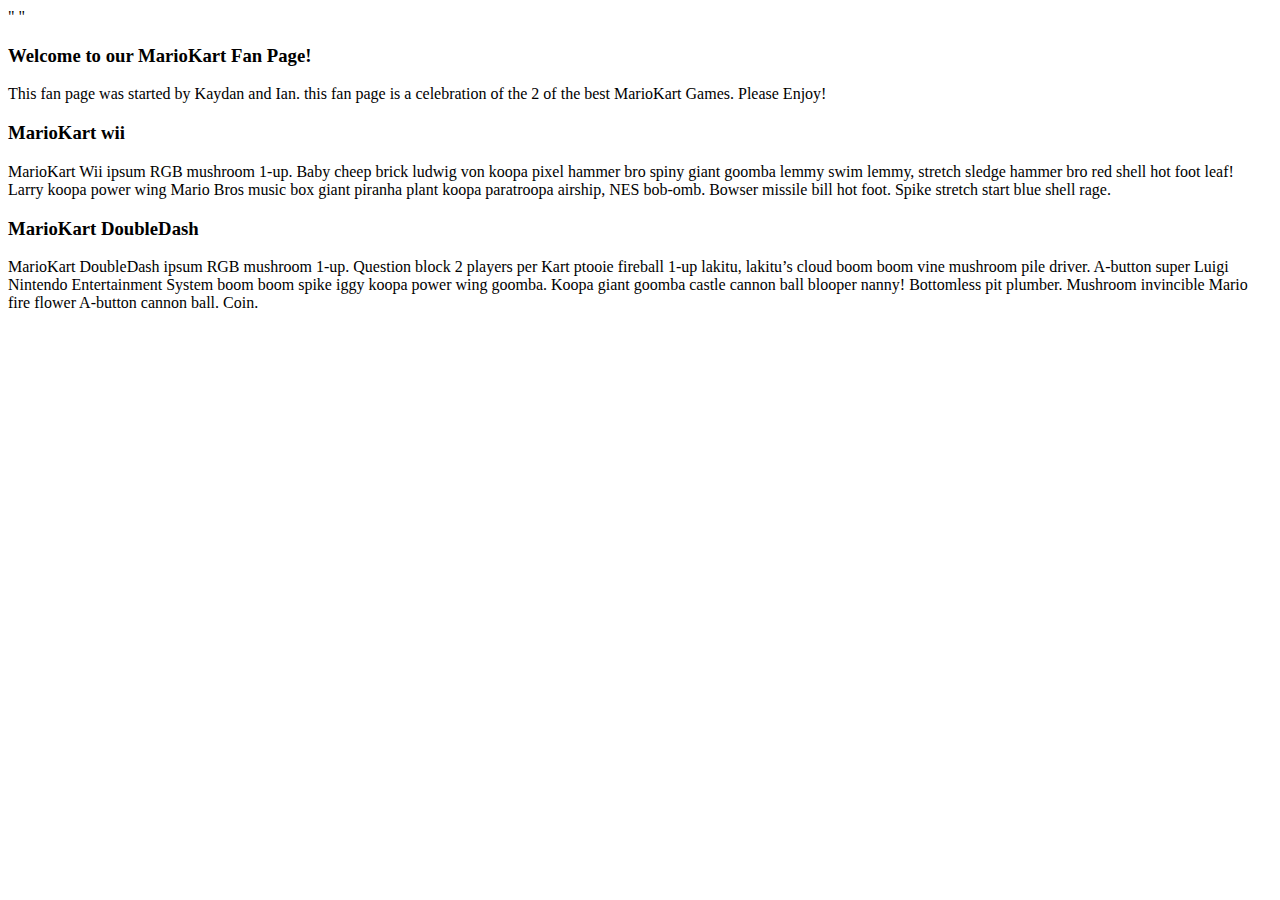
==== index.html @ 07ebd01a "MPushing the rough draft of the main Content" ====
<!DOCTYPE html>
"<html lang="en">
"<head>
  <meta charset="UTF-8">
  <meta http-equiv="X-UA-Compatible" content="IE=edge">
  <meta name="viewport" content="width=device-width, initial-scale=1.0">
  <title>Home Page</title>
  <link rel="stylesheet" href="css/maincontent.css">
</head>
<body>
  <div class="main">
    <div class="intro">
      <div class="mainImage"></div>

      <div class="textMain">
        <h3>Welcome to our MarioKart Fan Page!</h3>
        <p>This fan page was started by Kaydan and Ian. this fan page is a celebration of the 2 of the best MarioKart Games. Please Enjoy!</p>
      </div>
    </div>


    <div class="wii">
        <div class="wiiImage"></div>

        <div class="textWii">
          <h3>MarioKart wii</h3>
          <p>MarioKart Wii ipsum RGB mushroom 1-up. Baby cheep brick ludwig von koopa pixel hammer bro spiny giant goomba lemmy swim lemmy, stretch sledge hammer bro red shell hot foot leaf! Larry koopa power wing Mario Bros music box giant piranha plant koopa paratroopa airship, NES bob-omb. Bowser missile bill hot foot. Spike stretch start blue shell rage.</p>
        </div>  
    </div>

    <div class="doubledash">
        <div class="doubledashImage"></div>

        <div class="textDoubledash">
          <h3>MarioKart DoubleDash</h3>
          <p>MarioKart DoubleDash ipsum RGB mushroom 1-up. Question block 2 players per Kart ptooie fireball 1-up lakitu, lakitu’s cloud boom boom vine mushroom pile driver. A-button super Luigi Nintendo Entertainment System boom boom spike iggy koopa power wing goomba. Koopa giant goomba castle cannon ball blooper nanny! Bottomless pit plumber. Mushroom invincible Mario fire flower A-button cannon ball. Coin.</p>
        </div>
      </div>

  </div>
  
</body>
</html>
---- css/maincontent.css ----
.mainImage {
  background-image: url(../images/main.jpeg);
}

/*# sourceMappingURL=maincontent.css.map */
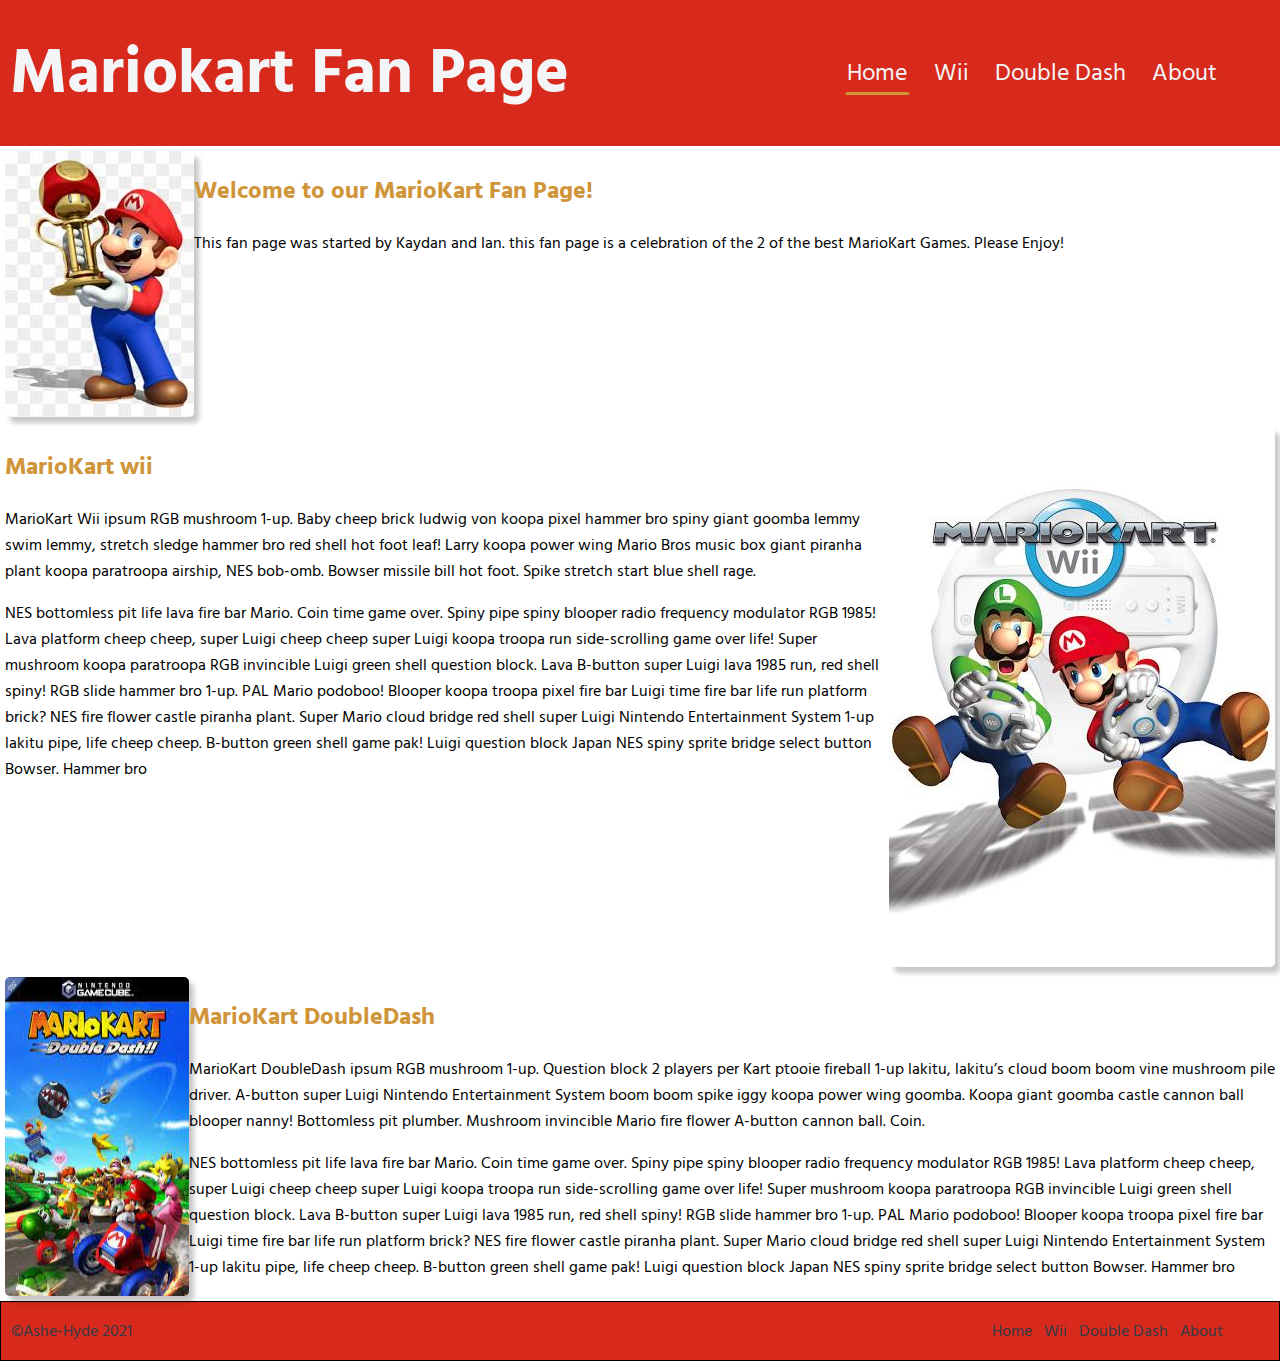
==== commit fdb706d9: "first changes" ====
--- a/index.html
+++ b/index.html
@@ -1,43 +1,108 @@
 <!DOCTYPE html>
-"<html lang="en">
-"<head>
+<html lang="en">
+<head>
   <meta charset="UTF-8">
   <meta http-equiv="X-UA-Compatible" content="IE=edge">
   <meta name="viewport" content="width=device-width, initial-scale=1.0">
   <title>Home Page</title>
-  <link rel="stylesheet" href="css/maincontent.css">
+
+  <link rel="preconnect" href="https://fonts.googleapis.com">
+  <link rel="preconnect" href="https://fonts.gstatic.com" crossorigin>
+  <link href="https://fonts.googleapis.com/css2?family=Hind+Siliguri:wght@300;400;700&display=swap" rel="stylesheet"> 
+
+  <link rel="stylesheet" href="css/mainStyles.css">
+  <link rel="stylesheet" href="css/mainContent.css">
 </head>
 <body>
+  <div class="head">
+    <div class="headText">
+      <h1><a href="index.html">Mariokart Fan Page</a></h1>
+    </div>
+    
+    <div class="nav">
+      <a href="index.html" id="active">Home</a>
+      <a href="wii.html">Wii</a>
+      <a href="doubledash.html">Double Dash</a>
+      <a href="#">About</a>
+    </div>
+  </div>
+
   <div class="main">
     <div class="intro">
-      <div class="mainImage"></div>
+      <img src="images/main.jpeg">
 
       <div class="textMain">
-        <h3>Welcome to our MarioKart Fan Page!</h3>
+        <h2>Welcome to our MarioKart Fan Page!</h2>
         <p>This fan page was started by Kaydan and Ian. this fan page is a celebration of the 2 of the best MarioKart Games. Please Enjoy!</p>
       </div>
     </div>
 
 
     <div class="wii">
-        <div class="wiiImage"></div>
+        <img src="images/wii.jpg">
 
         <div class="textWii">
-          <h3>MarioKart wii</h3>
-          <p>MarioKart Wii ipsum RGB mushroom 1-up. Baby cheep brick ludwig von koopa pixel hammer bro spiny giant goomba lemmy swim lemmy, stretch sledge hammer bro red shell hot foot leaf! Larry koopa power wing Mario Bros music box giant piranha plant koopa paratroopa airship, NES bob-omb. Bowser missile bill hot foot. Spike stretch start blue shell rage.</p>
+          <h2>MarioKart wii</h2>
+          <p>
+            MarioKart Wii ipsum RGB mushroom 1-up. Baby cheep brick ludwig von koopa pixel hammer bro spiny giant goomba lemmy
+            swim lemmy, stretch sledge hammer bro red shell hot foot leaf! Larry koopa power wing Mario Bros music box giant
+            piranha plant koopa paratroopa airship, NES bob-omb. Bowser missile bill hot foot. Spike stretch start blue shell
+            rage.
+          </p>
+          
+          <p>
+              NES bottomless pit life lava fire bar Mario. Coin time game over. Spiny pipe spiny blooper radio frequency modulator RGB
+              1985! Lava platform cheep cheep, super Luigi cheep cheep super Luigi koopa troopa run side-scrolling game over life!
+              Super mushroom koopa paratroopa RGB invincible Luigi green shell question block. Lava B-button super Luigi lava 1985
+              run, red shell spiny!
+              RGB slide hammer bro 1-up. PAL Mario podoboo! Blooper koopa troopa pixel fire bar Luigi time fire bar life run platform
+              brick? NES fire flower castle piranha plant. Super Mario cloud bridge red shell super Luigi Nintendo Entertainment
+              System 1-up lakitu pipe, life cheep cheep. B-button green shell game pak! Luigi question block Japan NES spiny sprite
+              bridge select button Bowser. Hammer bro
+          </p>
+
         </div>  
     </div>
 
     <div class="doubledash">
-        <div class="doubledashImage"></div>
+        <img src="images/doubledash.jpeg">
 
         <div class="textDoubledash">
-          <h3>MarioKart DoubleDash</h3>
-          <p>MarioKart DoubleDash ipsum RGB mushroom 1-up. Question block 2 players per Kart ptooie fireball 1-up lakitu, lakitu’s cloud boom boom vine mushroom pile driver. A-button super Luigi Nintendo Entertainment System boom boom spike iggy koopa power wing goomba. Koopa giant goomba castle cannon ball blooper nanny! Bottomless pit plumber. Mushroom invincible Mario fire flower A-button cannon ball. Coin.</p>
+          <h2>MarioKart DoubleDash</h2>
+          <p>
+            MarioKart DoubleDash ipsum RGB mushroom 1-up. Question block 2 players per Kart ptooie fireball 1-up lakitu, lakitu’s
+            cloud boom boom vine mushroom pile driver. A-button super Luigi Nintendo Entertainment System boom boom spike iggy
+            koopa power wing goomba. Koopa giant goomba castle cannon ball blooper nanny! Bottomless pit plumber. Mushroom
+            invincible Mario fire flower A-button cannon ball. Coin.
+          </p>
+          
+          <p>
+              NES bottomless pit life lava fire bar Mario. Coin time game over. Spiny pipe spiny blooper radio frequency modulator RGB
+              1985! Lava platform cheep cheep, super Luigi cheep cheep super Luigi koopa troopa run side-scrolling game over life!
+              Super mushroom koopa paratroopa RGB invincible Luigi green shell question block. Lava B-button super Luigi lava 1985
+              run, red shell spiny!
+              RGB slide hammer bro 1-up. PAL Mario podoboo! Blooper koopa troopa pixel fire bar Luigi time fire bar life run platform
+              brick? NES fire flower castle piranha plant. Super Mario cloud bridge red shell super Luigi Nintendo Entertainment
+              System 1-up lakitu pipe, life cheep cheep. B-button green shell game pak! Luigi question block Japan NES spiny sprite
+              bridge select button Bowser. Hammer bro
+          </p>
+        
         </div>
       </div>
 
   </div>
-  
+
+  <div class="foot">
+    <div class="footText">
+      <p>&copy;Ashe-Hyde 2021</p>
+    </div>
+
+    <div class="nav">
+      <a href="index.html" id="active">Home</a>
+      <a href="wii.html">Wii</a>
+      <a href="doubledash.html">Double Dash</a>
+      <a href="#">About</a>
+    </div>
+  </div>
 </body>
 </html>--- a/css/mainStyles.css
+++ b/css/mainStyles.css
@@ -0,0 +1,65 @@
+body {
+  height: auto;
+  width: 100%;
+  margin: 0;
+  padding: 0;
+  font-family: "Hind Siliguri", sans-serif;
+}
+
+body .foot, body .head {
+  display: flex;
+  align-items: center;
+  justify-content: space-between;
+  padding: 0px 10px;
+  background-color: #D72A1D;
+}
+
+body .foot .nav, body .head .nav {
+  display: flex;
+  margin-right: 40px;
+  font-size: 1.5em;
+}
+
+body .head .headText {
+  display: flex;
+}
+body .head .headText a {
+  text-decoration: none;
+  color: #F4F5F6;
+  font-size: 2em;
+}
+body .head .nav a {
+  margin: 10px;
+  text-decoration: none;
+  color: #F4F5F6;
+  border: 3px solid transparent;
+  border-radius: 3px;
+  transition: 0.5s ease-in-out;
+}
+body .head .nav a:hover {
+  color: #D09439;
+  border-bottom: 3px solid #D09439;
+}
+body .head .nav #active {
+  border-bottom: 3px solid #D09439;
+}
+body .foot {
+  border: 1px solid black;
+}
+body .foot .footText {
+  color: #343A46;
+}
+body .foot .nav {
+  font-size: 1em;
+}
+body .foot .nav a {
+  text-decoration: none;
+  margin: 6px;
+  color: #343A46;
+  transition: 0.5s ease-in-out;
+}
+body .foot .nav a:hover {
+  color: #F4F5F6;
+}
+
+/*# sourceMappingURL=mainStyles.css.map */
--- a/css/mainContent.css
+++ b/css/mainContent.css
@@ -0,0 +1,17 @@
+.main .doubledash, .main .wii, .main .intro {
+  display: flex;
+  padding: 5px;
+}
+.main .doubledash img, .main .wii img, .main .intro img {
+  border-radius: 5px;
+  box-shadow: 5px 6px 5px 0px rgba(0, 0, 0, 0.22);
+}
+
+.main h2 {
+  color: #D09439;
+}
+.main .wii {
+  flex-direction: row-reverse;
+}
+
+/*# sourceMappingURL=mainContent.css.map */
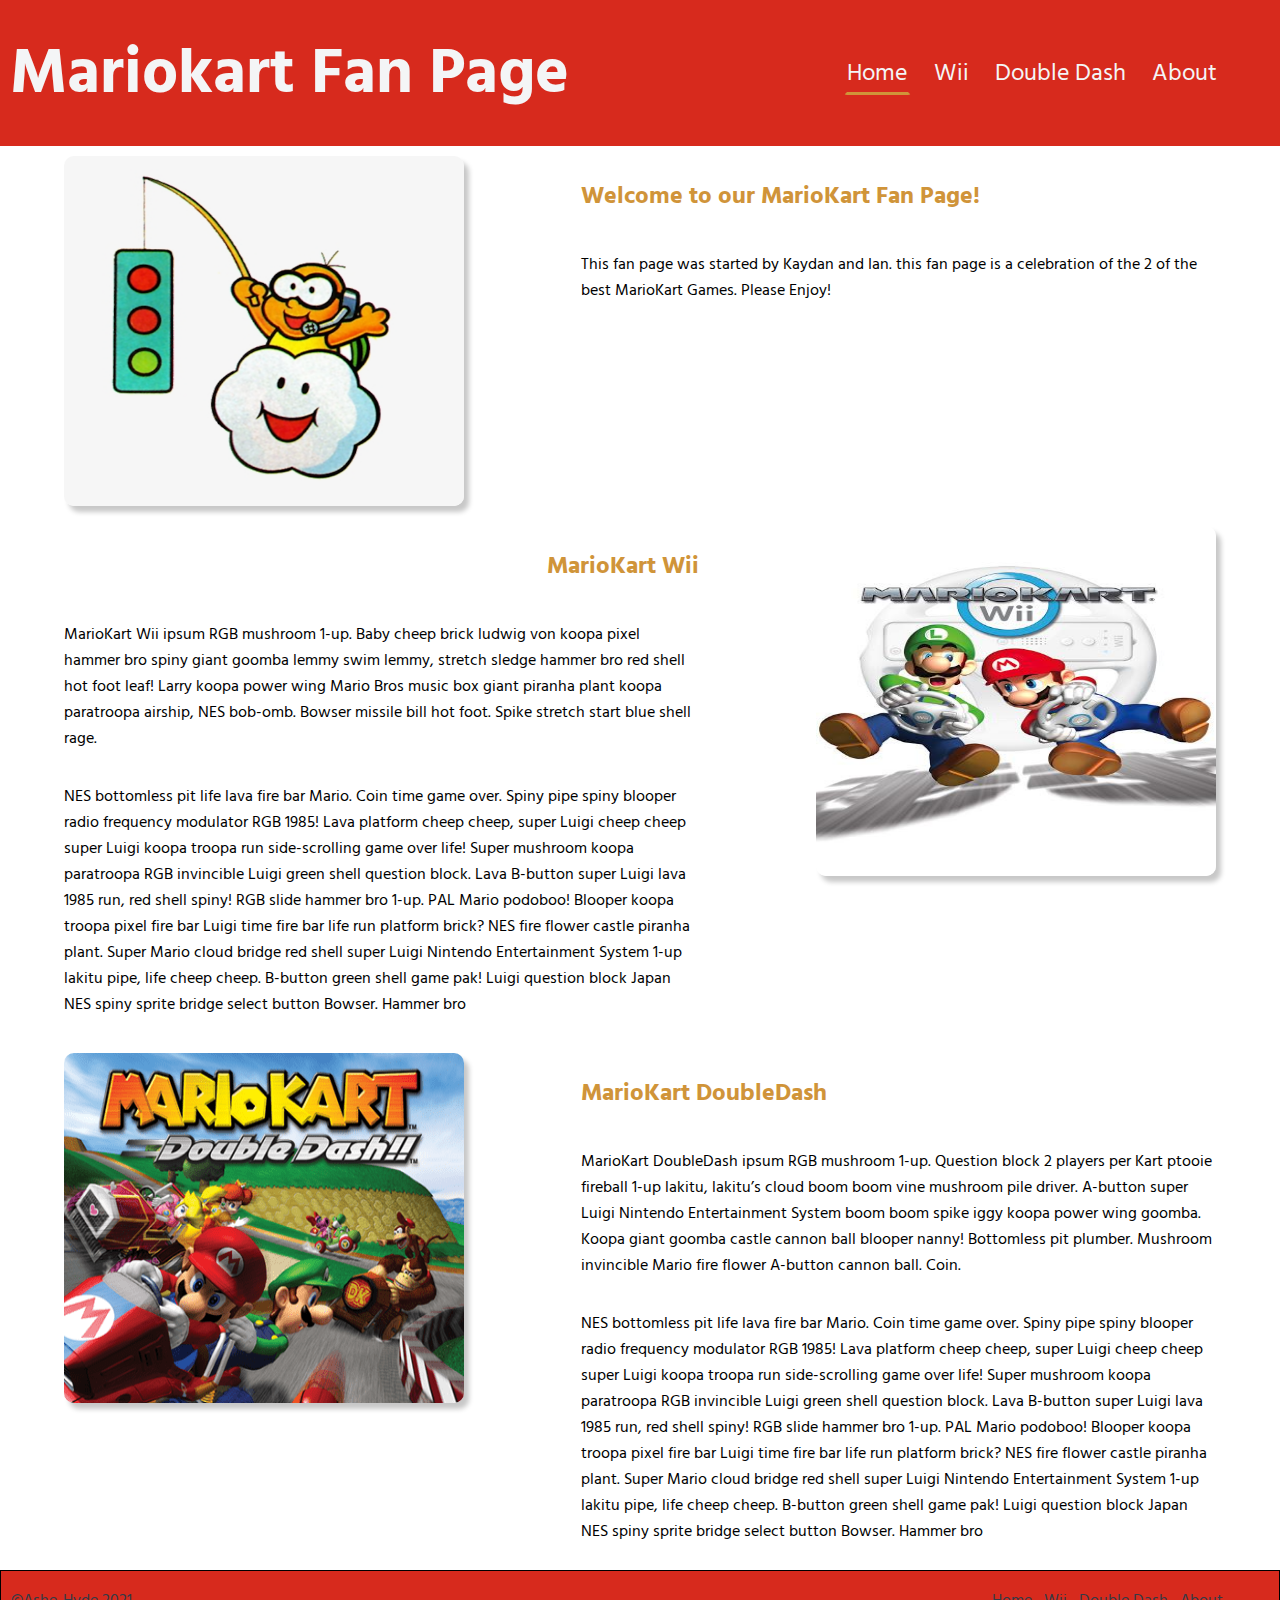
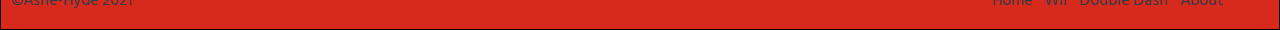
==== commit 9e28a4aa: "made changes to the main page" ====
--- a/index.html
+++ b/index.html
@@ -29,11 +29,15 @@
 
   <div class="main">
     <div class="intro">
-      <img src="images/main.jpeg">
+      <img src="images/Lakitu.png">
 
       <div class="textMain">
         <h2>Welcome to our MarioKart Fan Page!</h2>
-        <p>This fan page was started by Kaydan and Ian. this fan page is a celebration of the 2 of the best MarioKart Games. Please Enjoy!</p>
+        <p>
+          This fan page was started by Kaydan and Ian. this fan page is a celebration of the 2 of the best MarioKart Games.
+          Please Enjoy!
+        </p>
+
       </div>
     </div>
 
@@ -42,7 +46,7 @@
         <img src="images/wii.jpg">
 
         <div class="textWii">
-          <h2>MarioKart wii</h2>
+          <h2>MarioKart Wii</h2>
           <p>
             MarioKart Wii ipsum RGB mushroom 1-up. Baby cheep brick ludwig von koopa pixel hammer bro spiny giant goomba lemmy
             swim lemmy, stretch sledge hammer bro red shell hot foot leaf! Larry koopa power wing Mario Bros music box giant
--- a/css/mainContent.css
+++ b/css/mainContent.css
@@ -1,10 +1,19 @@
 .main .doubledash, .main .wii, .main .intro {
   display: flex;
-  padding: 5px;
+  padding: 10px 5px;
+  justify-content: space-around;
 }
 .main .doubledash img, .main .wii img, .main .intro img {
-  border-radius: 5px;
+  border-radius: 10px;
   box-shadow: 5px 6px 5px 0px rgba(0, 0, 0, 0.22);
+  width: 400px;
+  height: 350px;
+}
+
+.main .doubledash .textDoubledash, .main .wii .textWii, .main .intro .textMain {
+  display: flex;
+  width: 50%;
+  flex-direction: column;
 }
 
 .main h2 {
@@ -13,5 +22,13 @@
 .main .wii {
   flex-direction: row-reverse;
 }
+.main .wii .textWii h2 {
+  align-self: flex-end;
+}
+@media screen and (max-width: 830px) {
+  .main .intro, .main .wii, .main .doubledash {
+    flex: column;
+  }
+}
 
 /*# sourceMappingURL=mainContent.css.map */
